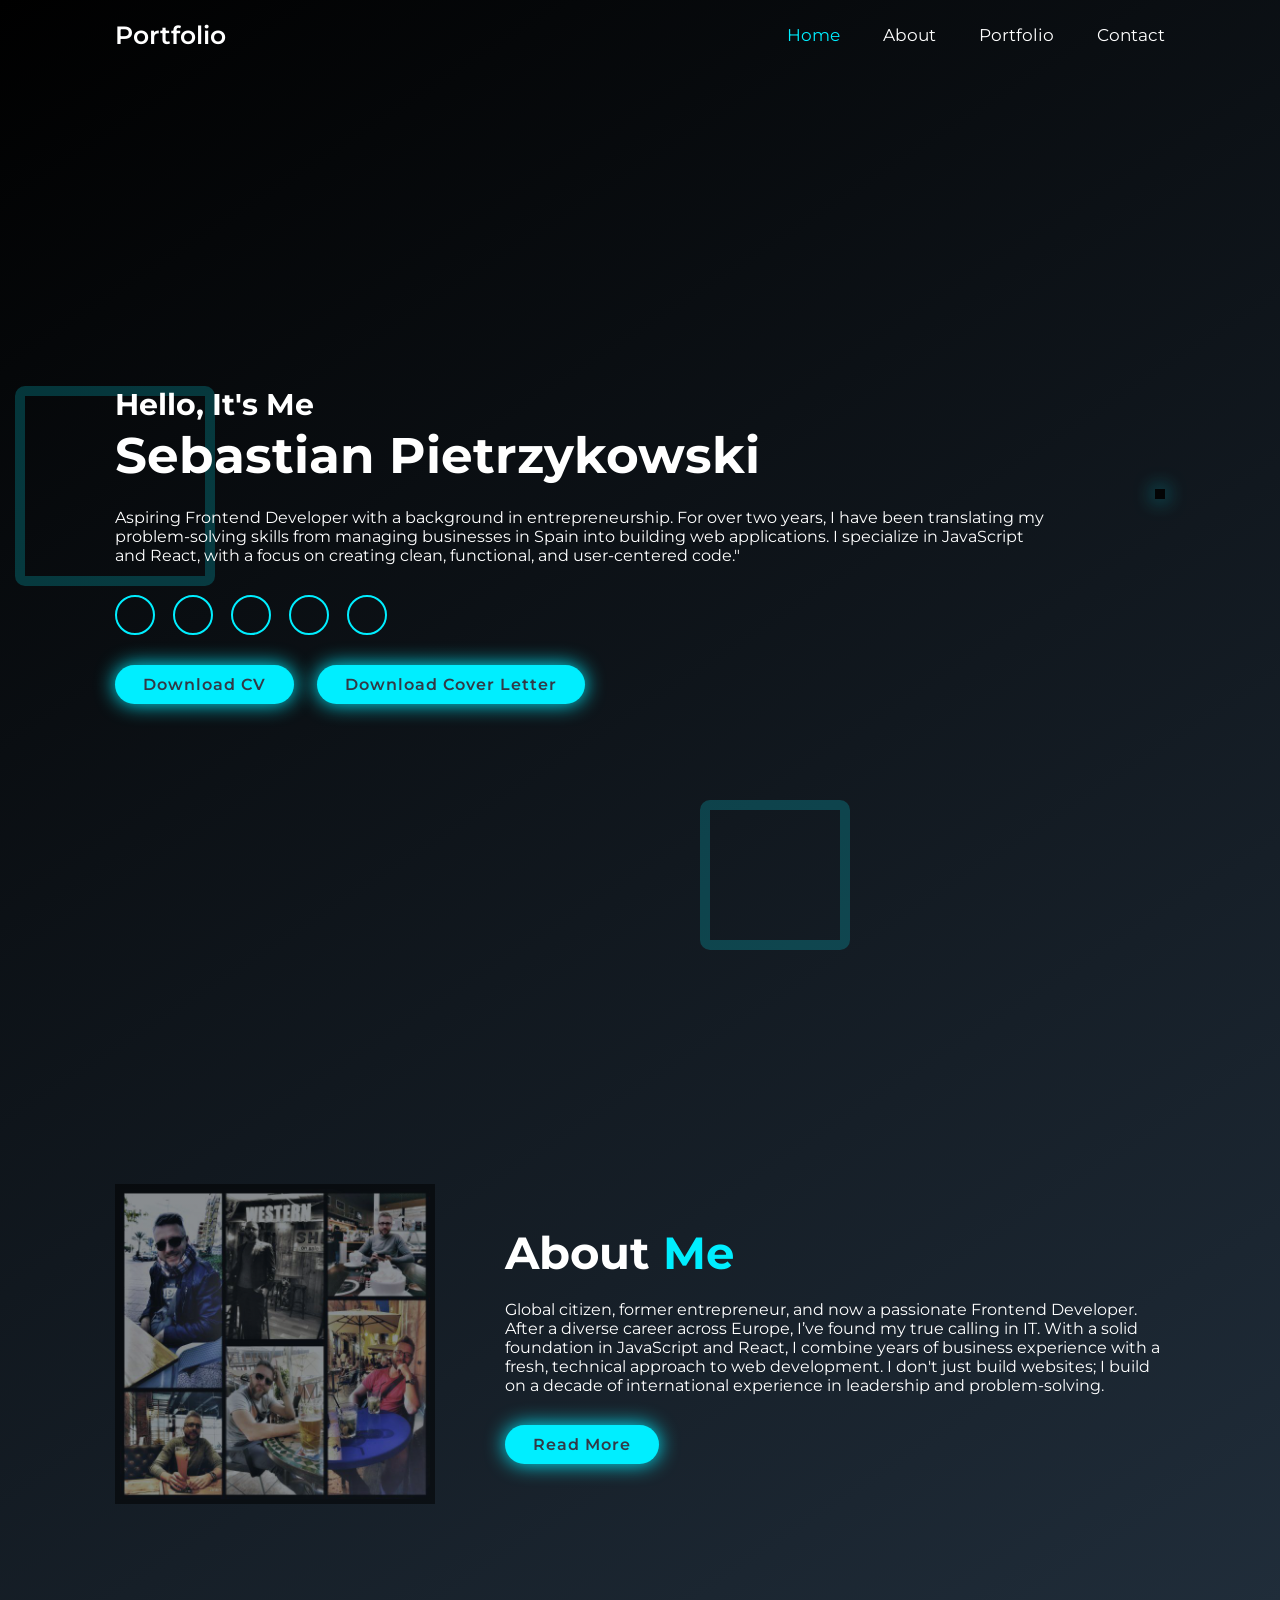
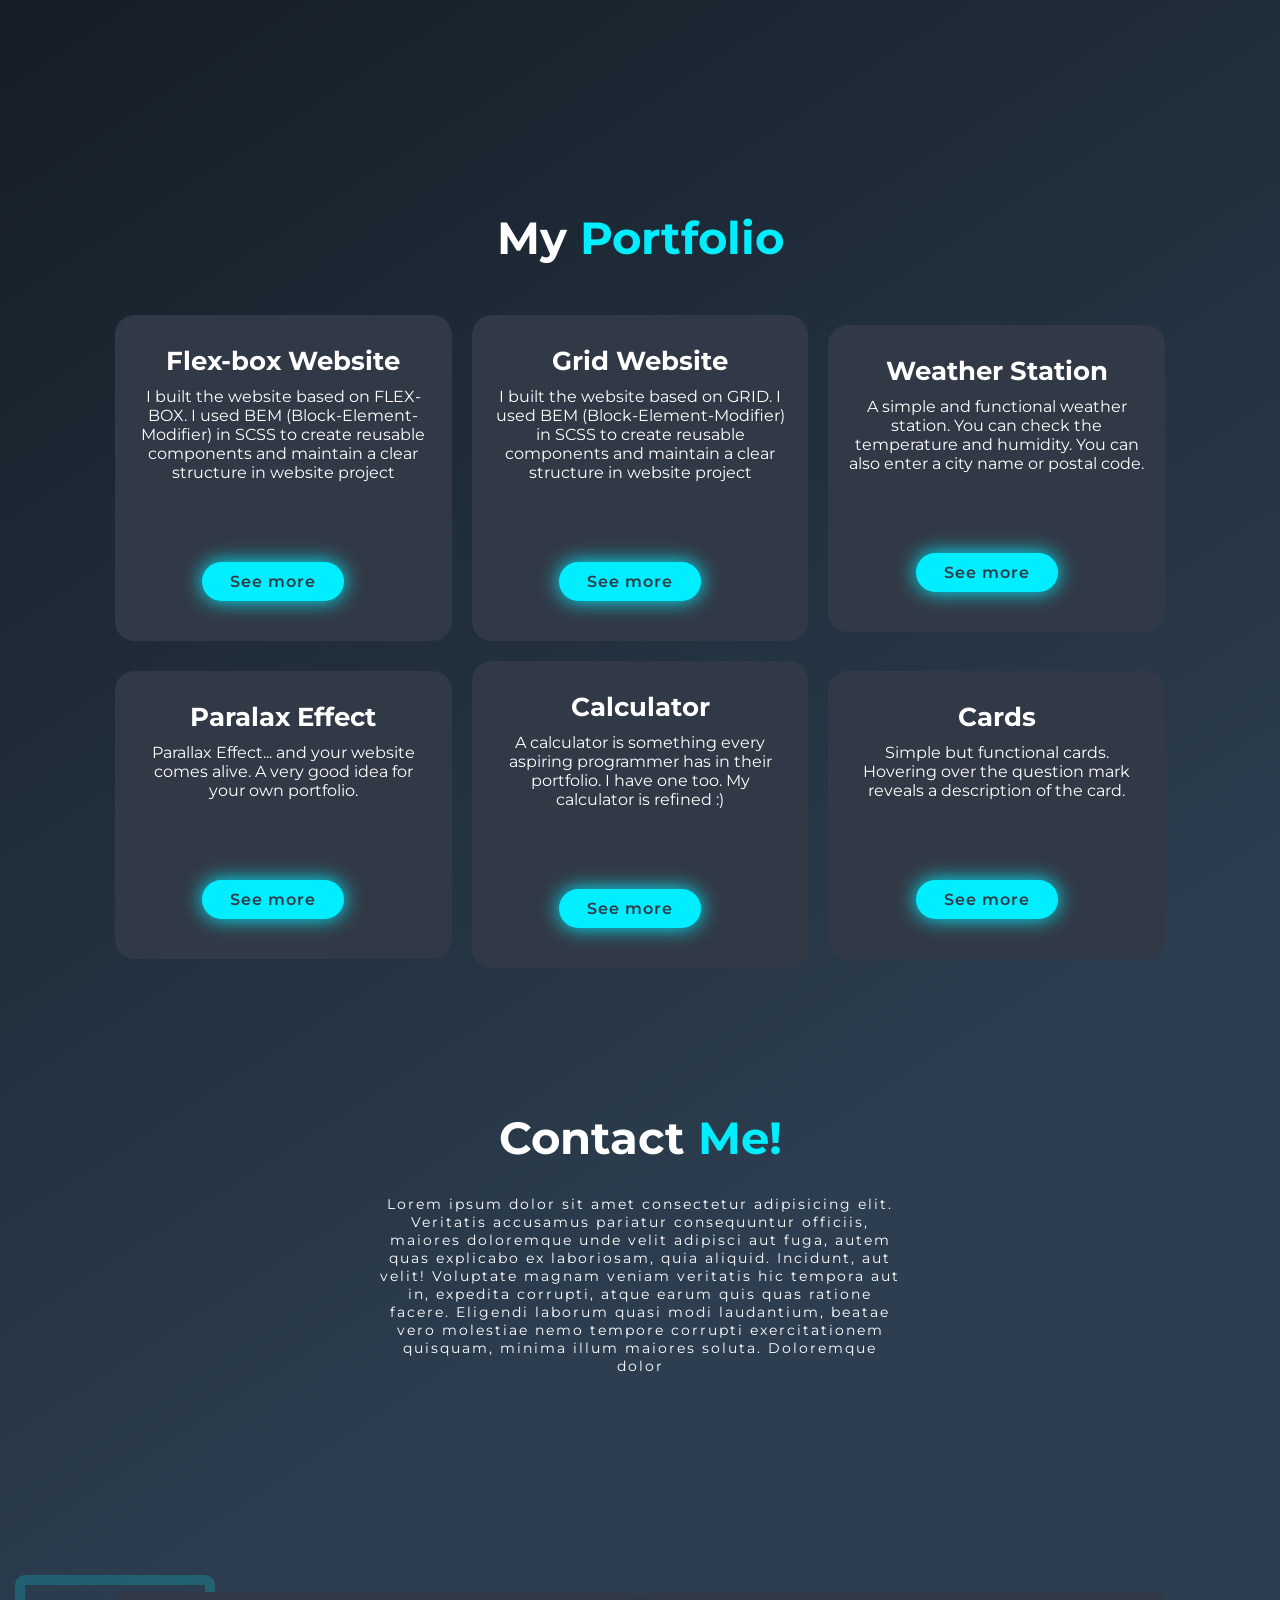
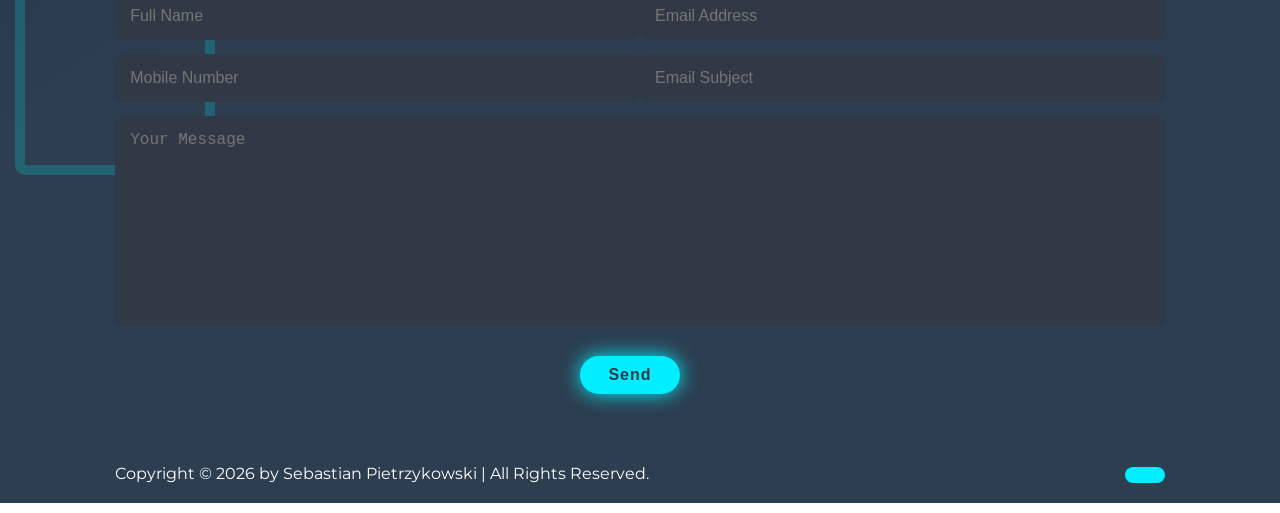
==== index.html @ 69b30933 "portfolio" ====
<!DOCTYPE html>
<html lang="en">
	<head>
		<meta charset="UTF-8" />
		<meta name="viewport" content="width=device-width, initial-scale=1.0" />
		<title>Portfolio</title>
		<script src="https://kit.fontawesome.com/02b621b881.js" crossorigin="anonymous"></script>
		<link rel="stylesheet" href="./style.css" />
		<link rel="preconnect" href="https://fonts.googleapis.com" />
		<link rel="preconnect" href="https://fonts.gstatic.com" crossorigin />
		<link
			href="https://fonts.googleapis.com/css2?family=Cinzel:wght@400;700&family=Dancing+Script&family=Montserrat:wght@400;700&family=Raleway:wght@200;400;700;900&display=swap"
			rel="stylesheet" />
	</head>
	<body>
		<header class="header">
			<a href="#" class="logo">Portfolio</a>

			<nav class="navbar">
				<a href="#home" class="active">Home</a>
				<a href="#about">About</a>
				<a href="#projects">Portfolio</a>
				<a href="#contact">Contact</a>
			</nav>
		</header>

		<section class="home" id="home">
			<div class="home-content">
				<div class="animatet-theme"></div>
				<h3>Hello, It's Me</h3>
				<h1>Sebastian Pietrzykowski</h1>
				<!-- <h2>I'm <span class="super-text"></span></h2> -->
				<p>
					Aspiring Frontend Developer with a background in entrepreneurship. For over two years, I have been translating
					my problem-solving skills from managing businesses in Spain into building web applications. I specialize in
					JavaScript and React, with a focus on creating clean, functional, and user-centered code."
				</p>
				<div class="social-media">
					<a href="https://web.whatsapp.com/"><i class="fa-brands fa-whatsapp"></i></a>
					<a href="#"><i class="fa-solid fa-phone"></i></a>
					<a href="https://mail.google.com/..."><i class="fa-regular fa-envelope"></i></a>
					<a href="https://www.linkedin.com/in/sebastian-pietrzykowski-24718a302/"><i
							class="fa-brands fa-linkedin"></i></a>
					<a href="https://github.com/Sebpie0203"><i class="fa-brands fa-github"></i></a>
				</div>
				<a href="./download_CV/Sebastian_Pietrzykowski_CV.pdf" class="btn">Download CV</a>
				<a href="./download_CV/Sebastrian Pietrzykowski Cover_Letter.pdf" class="btn">Download Cover Letter</a>
			</div>
			<div class="home-img">
				<img src="./images/portfolio_Sebastian.jpg" alt="" />
			</div>
		</section>

		<section class="about" id="about">
			<div class="about-img">
				<img src="./images/portfolio_img_one.jpg" alt="" />
			</div>
			<i class="fa-regular fa-star fa-rotate-270 fa-2xl"></i>
			<div class="about-content">
				<h2 class="heading">About <span>Me</span></h2>
				<p>
					Global citizen, former entrepreneur, and now a passionate Frontend Developer. After a diverse career across
					Europe, I’ve found my true calling in IT. With a solid foundation in JavaScript and React, I combine years of
					business experience with a fresh, technical approach to web development. I don't just build websites; I build
					on a decade of international experience in leadership and problem-solving.</p>

				<a href="#" class="btn">Read More</a>
			</div>
		</section>

		<section class="projects" id="projects">
			<h2 class="heading">My <span>Portfolio</span></h2>

			<i class="fa-regular fa-star fa-rotate-270 fa-2xl"></i>
			<div class="projects-container">
				<div class="projects-box">
					<div class="animatet-theme-projects"></div>
					<!-- miejsce na ikone -->
					<h3>Flex-box Website</h3>
					<p>
						I built the website based on FLEX-BOX. I used BEM (Block-Element-Modifier) in SCSS to create reusable
						components and maintain a clear structure in website project
					</p>
					<a href="./projects/website_flex-box/index.html" class="btn">See more</a>
				</div>
				<div class="projects-box">
					<!-- miejsce na ikone -->
					<h3>Grid Website</h3>
					<p>
						I built the website based on GRID. I used BEM (Block-Element-Modifier) in SCSS to create reusable components
						and maintain a clear structure in website project
					</p>
					<a href="./projects/grid_website/index.html" class="btn">See more</a>
				</div>
				<div class="projects-box">
					<!-- miejsce na ikone -->
					<h3>Weather Station</h3>
					<p>
						A simple and functional weather station. You can check the temperature and humidity. You can also enter a
						city name or postal code.
					</p>
					<a href="./projects/weather station/index.html" class="btn">See more</a>
				</div>
				<div class="projects-box">
					<!-- miejsce na ikone -->
					<h3>Paralax Effect</h3>
					<p>
						Parallax Effect... and your website comes alive. A very good idea for your own portfolio.
					</p>
					<a href="./projects/Paralax_effect/index.html" class="btn">See more</a>
				</div>
				<div class="projects-box">
					<!-- miejsce na ikone -->
					<h3>Calculator</h3>
					<p>
						A calculator is something every aspiring programmer has in their portfolio. I have one too. My calculator is
						refined :)
					</p>
					<a href="./projects/Calculator/index.html" class="btn">See more</a>
				</div>
				<div class="projects-box">
					<!-- miejsce na ikone -->
					<h3>Cards</h3>
					<p>
						Simple but functional cards. Hovering over the question mark reveals a description of the card.
					</p>
					<a href="./projects/Cards/index.html" class="btn">See more</a>
				</div>
			</div>
		</section>

		<section class="contact" id="contact">
			<h2 class="heading">Contact <span>Me!</span></h2>
			<p class="contact-text">Lorem ipsum dolor sit amet consectetur adipisicing elit. Veritatis accusamus pariatur
				consequuntur officiis, maiores doloremque unde velit adipisci aut fuga, autem quas explicabo ex laboriosam, quia
				aliquid. Incidunt, aut velit! Voluptate magnam veniam veritatis hic tempora aut in, expedita corrupti, atque
				earum quis quas ratione facere. Eligendi laborum quasi modi laudantium, beatae vero molestiae nemo tempore
				corrupti exercitationem quisquam, minima illum maiores soluta. Doloremque dolor </p>
			<div class="animatet-theme"></div>
			<form class="contact-action" action="#">
				<div class="input-box">
					<input type="text" placeholder="Full Name " name="" id="" />
					<input type="email" placeholder="Email Address" name="" id="" />
				</div>
				<div class="input-box">
					<input type="number" placeholder="Mobile Number" name="" id="" />
					<input type="text" placeholder="Email Subject" name="" id="" />
				</div>
				<textarea name="" id="#" cols="30" rows="10" placeholder="Your Message"></textarea>
				<input type="submit" value="Send" class="btn" />
			</form>
		</section>

		<footer class="footer">
			<div class="footer-text">
				<p>Copyright &copy; 2026 by Sebastian Pietrzykowski | All Rights Reserved.</p>
			</div>

			<div class="footer-icon-top">
				<a href="#home"><i class="fa-solid fa-arrow-up"></i></a>
			</div>
		</footer>

		<script src="https://unpkg.com/typed.js@2.0.16/dist/typed.umd.js"></script>


		<script src="./scrypt.js"></script>
	</body>
</html>
---- style.css ----
@keyframes squere {
	form {
		transform: rotate(0);
	}

	to {
		transform: rotate(360deg);
	}
}

@keyframes squere-two {
	form {
		transform: rotate(0);
	}

	to {
		transform: rotate(-360deg);
	}
}

@keyframes floatImage {
	0% {
		transform: translateY(0);
	}

	50% {
		transform: translateY(-2.4rem);
	}

	100% {
		transform: translateY(0);
	}
}

* {
	margin: 0;
	padding: 0;
	box-sizing: border-box;
	text-decoration: none;
	border: none;
	outline: none;
	scroll-behavior: smooth;
}

:root {
	--bg-color: background-color: #000000;
	background-image: linear-gradient(147deg, #000000 0%, #2c3e50 74%);
	--second-bg-color: #323946;
	--text-color: #fff;
	--main-color: #0ef;
}

html {
	font-size: 62.5%;
	overflow-x: hidden;
}

body {
	background-color: var(--bg-color);
	color: var(--text-color);
	font-family: 'Montserrat', sans-serif;
}

.animatet-theme-projects {
	position: absolute;
	top: 800px;
	left: 700px;
	height: 150px;
	width: 150px;
	/* margin-left: 400px; */
	border: 10px solid var(--main-color);
	border-radius: 10px;
	background-color: transparent;
	opacity: 20%;
	z-index: -10;
	animation: squere 90s ease infinite;

}
.animatet-theme-about {
	position: absolute;
	top: 1500px;
	left: 50px;
	height: 1200px;
	width: 1200px;
	/* margin-left: 400px; */
	border: 10px solid var(--main-color);
	border-radius: 10px;
	background-color: transparent;
	opacity: 20%;
	z-index: -10;
	animation: squere-two 120s ease infinite;
}

.animatet-theme {
	position: relative;
	top: 200px;
	left: -100px;
	height: 200px;
	width: 200px;
	/* margin-left: 400px; */
	border: 10px solid var(--main-color);
	border-radius: 10px;
	background-color: transparent;
	opacity: 20%;
	z-index: -10;
	animation: squere 120s ease infinite;
}

section {
	min-height: 100vh;
	padding: 1rem 9% 2rem;
}

.header {
	position: fixed;
	top: 0;
	left: 0;
	width: 100%;
	padding: 2rem 9%;
	background: var(--bg-color);
	display: flex;
	justify-content: space-between;
	align-items: center;
	z-index: 100;
}

.header.sticky {
	border-block-start: 1rem solid rgba(0, 0, 0, .2);
}

.logo {
	font-size: 2.5rem;
	color: var(--text-color);
	font-weight: 600;
	cursor: default;
}

.navbar a {
	font-size: 1.7rem;
	color: var(--text-color);
	margin-left: 4rem;
	transition: color 0.3s;
}

.navbar a:hover,
.navbar a.active {
	color: var(--main-color);
}

.menu-icon {
	font-size: 3.6rem;
	color: var(--text-color);
	display: none;
}

.home {
	width: 100%;
	display: flex;
	justify-content: center;
	align-items: center;
}

.home-img img {
	position: relative;
	top: 5rem;
	left: auto;
	width: 25vw;
	box-shadow: 0 0 2rem var(--main-color);
	border: 5px solid black;
	/* border-radius: 50%; */
	opacity: .8;
	animation: floatImage 4s ease-in-out infinite;
}

.home-content h3 {
	font-size: 3rem;
	font-weight: 700;
	/* padding-top: 50px; */
}

.home-content h3:nth-of-type(2) {
	margin-bottom: 2rem;
}

span {
	color: var(--main-color);
}

.home-content h1 {
	font-size: 5rem;
	font-weight: 700;
	line-height: 1.3;
	margin-bottom: 2rem;
}

.home-content p {
	font-size: 1.6rem;
	margin-right: 100px;
}

.social-media a {
	display: inline-flex;
	justify-content: center;
	align-items: center;
	width: 4rem;
	height: 4rem;
	background: transparent;
	border: 0.2rem solid var(--main-color);
	border-radius: 50%;
	font-size: 2rem;
	color: var(--main-color);
	margin: 3rem 1.5rem 3rem 0;
	transition: background 0.3s, color 0.3s, box-shadow 0.3s;
}

.social-media a:hover {
	background: var(--main-color);
	color: var(--second-bg-color);
	box-shadow: 0 0 1rem var(--main-color);
}

.btn {
	display: inline-block;
	padding: 1rem 2.8rem;
	background: var(--main-color);
	color: var(--second-bg-color);
	border-radius: 4rem;
	box-shadow: 0 0 2rem var(--main-color);
	font-size: 1.6rem;
	font-weight: 600;
	letter-spacing: 0.1rem;
	margin-right: 20px;
	margin-top: 0 auto;
	align-items: center;
	transition: box-shadow 0.6s ease;
}

.btn:hover {
	box-shadow: none;
}

.about {
	display: flex;
	justify-content: center;
	align-items: center;
	gap: 2rem;
	background: var(--bg-color);
}

.about-img img {
	width: 25vw;
	margin-right: 5rem;
	border: .5em solid black;
	opacity: .5;
	/* border-radius: 50%; */

}

.about .fa-regular {
	position: absolute;
	top: 1300px;
	left: 800px;
	color: var(--main-color);
	font-size: 500px;
	opacity: 20%;
	z-index: -10;
	animation: squere-two 500s ease infinite;
}

.heading {
	text-align: center;
	font-size: 4.5rem;
}

.about-content h2 {

	text-align: left;
	line-height: 1.2;
}

.about-content h3 {
	font-size: 2.6rem;
}

.about-content p {
	font-size: 1.6rem;
	margin: 2rem 0 3rem;
}

.projects h2 {
	position: relative;
	margin-bottom: 5rem;
}

.projects-container {
	display: flex;
	justify-content: center;
	align-items: center;
	flex-wrap: wrap;
	gap: 2rem;
}

.projects .fa-regular {
	position: absolute;
	top: 0;
	/* left: 300px; */
	color: var(--main-color);
	font-size: 150px;
	opacity: 3%;
	z-index: -10;
	animation: squere-two 60s ease infinite;

}

.projects-container .projects-box {
	/* height: 100%; */
	flex: 1 1 30rem;
	background: var(--second-bg-color);
	padding: 3rem 2rem 4rem;
	border-radius: 2rem;
	border: 0.2rem solid var(--bg-color);
	text-align: center;
	transition: 0.3s ease;
}

/* .projects-container .projects-box:hover {
	border: .2em solid var(--main-color);
	transform: scale(1.05);
} */
/* stylowanie ikon */
.projects-box i {
	font-size: 7rem;
	color: var(--main-color);
}

.projects-box h3 {
	font-size: 2.6rem;
}

.projects-box p {
	font-size: 1.6rem;
	margin: 1rem 0 3rem;
	padding-bottom: 50px;
}

.contact h2 {
	margin-bottom: 3rem;
}

.contact form {
	/* min-width: 70rem; */
	margin: 1rem auto;
	text-align: center;
	margin-bottom: 3rem;
}

.contact form .input-box {
	display: flex;
	justify-content: space-between;
	flex-wrap: wrap;
}

.contact form .input-box input,
.contact form textarea {
	width: 100%;
	padding: 1.5rem;
	font-size: 1.6rem;
	color: var(--text-color);
	background: var(--second-bg-color);
	border-radius: 0.8rem;
	margin: 0.7rem 0;

}

.contact form .input-box input {
	width: 50%;
}

.contact form textarea {
	resize: none;
}

.contact form .btn {
	margin-top: 2rem;
	cursor: pointer;
}
.contact-text {
	width: 50%;
	margin: 0 auto;
	text-align: center;
	font-size: 1.4rem;
	letter-spacing: 2px;
}

.footer {
	display: flex;
	justify-content: space-between;
	align-items: center;
	flex-wrap: wrap;
	padding: 2em 9%;
	background: var(--bg-color);
}

.footer-text p {
	font-size: 1.6rem;
}

.footer-icon-top a {
	display: inline-flex;
	justify-content: center;
	align-items: center;
	width: 4rem;
	padding: 0.8rem;
	background: var(--main-color);
	border-radius: .8rem;
	transition: box-shadow 0 0 1rem var(--main-color);
}

.footer-icon-top a i {
	font-size: 2.4rem;
	color: var(--second-bg-color);
}

@media (max-width: 1200px) {
	html {
		font-size: 55%;
	}
	.about .fa-regular {
		left: 100px;
		font-size: 400px;
	}
	.contact-text {
		text-align: center;
		font-size: 1.4rem;
	}
}

@media (max-width: 991px) {
	.header {
		padding: 2rem 3%;
	}
	
	section {
		padding: 10rem 3% 2rem;
	}
	
	.home {
		flex-direction: column;
	}

	.projects {
		padding-top: 7rem;
	}

	.footer {
		padding: 2rem 3%;
	}
	.animatet-theme-projects {
		left: 100px;
	}
	.about .fa-regular {
		top: 1900px;
		left: 100px;
		font-size: 300px;
	}
	.contact-text {
		font-size: 1.4rem;
		padding: 0;
		padding-top: 30px;
	}
}

@media (max-width: 768px) {
	#menu-icon {
		display: block;
	}

	.navbar {
		position: absolute;
		top: 100%;
		left: 0;
		width: 100%;
		padding: 1rem 3%;
		background: var(--bg-color);
		border-top: .1rem solid rgba(0, 0, 0, .2);
		box-shadow: 0 .5rem 1rem rgba(0, 0, 0, .2);
		display: none;
	}

	.navbar.active {
		display: block;
	}

	.navbar a {
		display: block;
		font-size: 2rem;
		margin: 3rem 0;
	}

	.about .fa-regular {
		left: 100px;
		font-size: 200px;
	}
	.home {
		flex-direction: column;
		display: flex;
	}

	.home-content h3 {
		font-size: 2.6rem;
	}

	.home-content h1 {
		font-size: 5rem;
	}

	.home-img img {
		width: 70vw;
		margin-top: 4rem;
	}

	.about {
		flex-direction: column-reverse;
	}

	.about img {
		width: 70vw;
		margin-top: 4rem;
	}

	.projects h2 {
		margin-bottom: 3rem;
	}
	.contact-text {
		padding: 0;
	}
	
}

@media (max-width: 450px) {
	.animatet-theme-projects {
		left: 200px;
		top: 100px;
	}
	.about .fa-regular {
		left: 100px;
		font-size: 200px;
	}
	.btn {
		margin-bottom: 10px;
	}
	.animatet-theme {
		background-color: rosybrown;
	}

	.contact form .input-box input {
		width: 100%;
	}
	.contact form .btn {
		display: flex;
		justify-content: center;
		align-items: center;
	}
	.contact-text {
		padding: 0;
		font-size: 1.3rem;
	}
	.footer {
		flex-direction: column-reverse;
	}
	.footer-text {
		padding-top: 20px;
		text-align: center;
	}
}
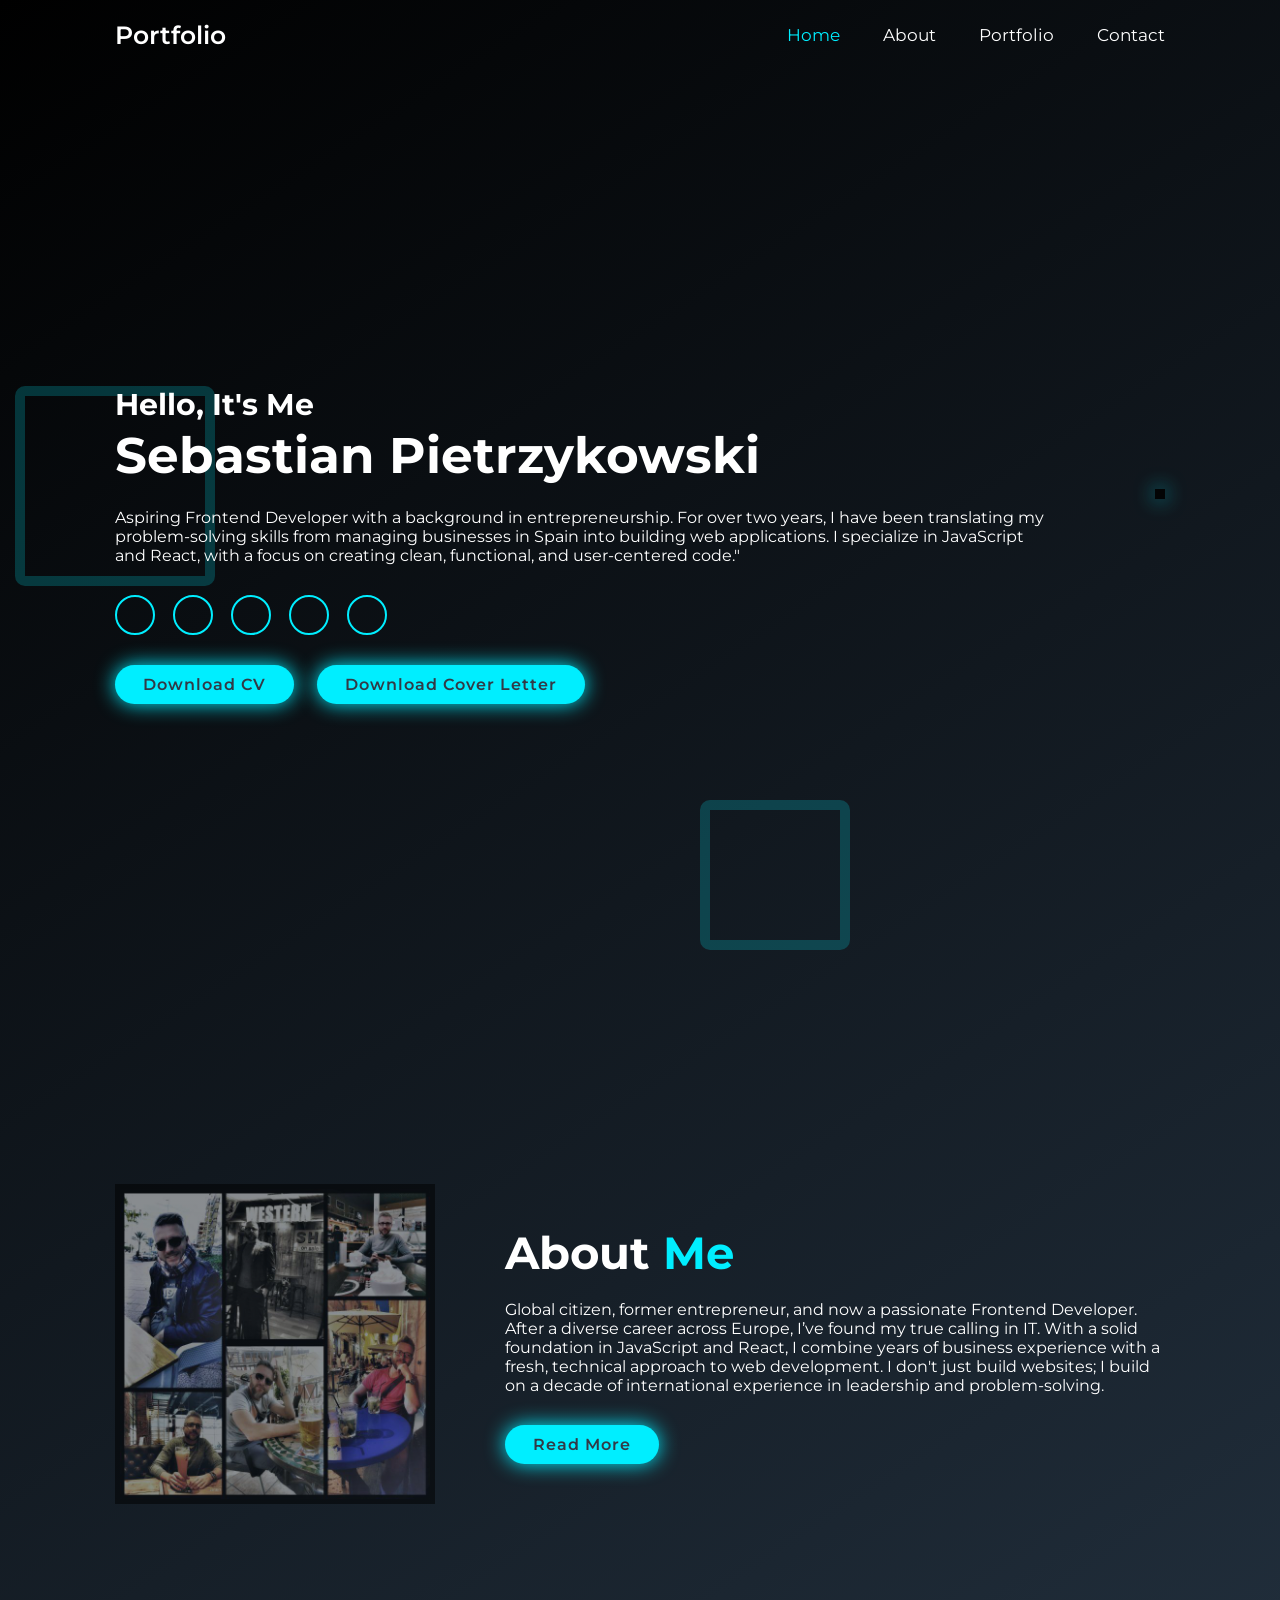
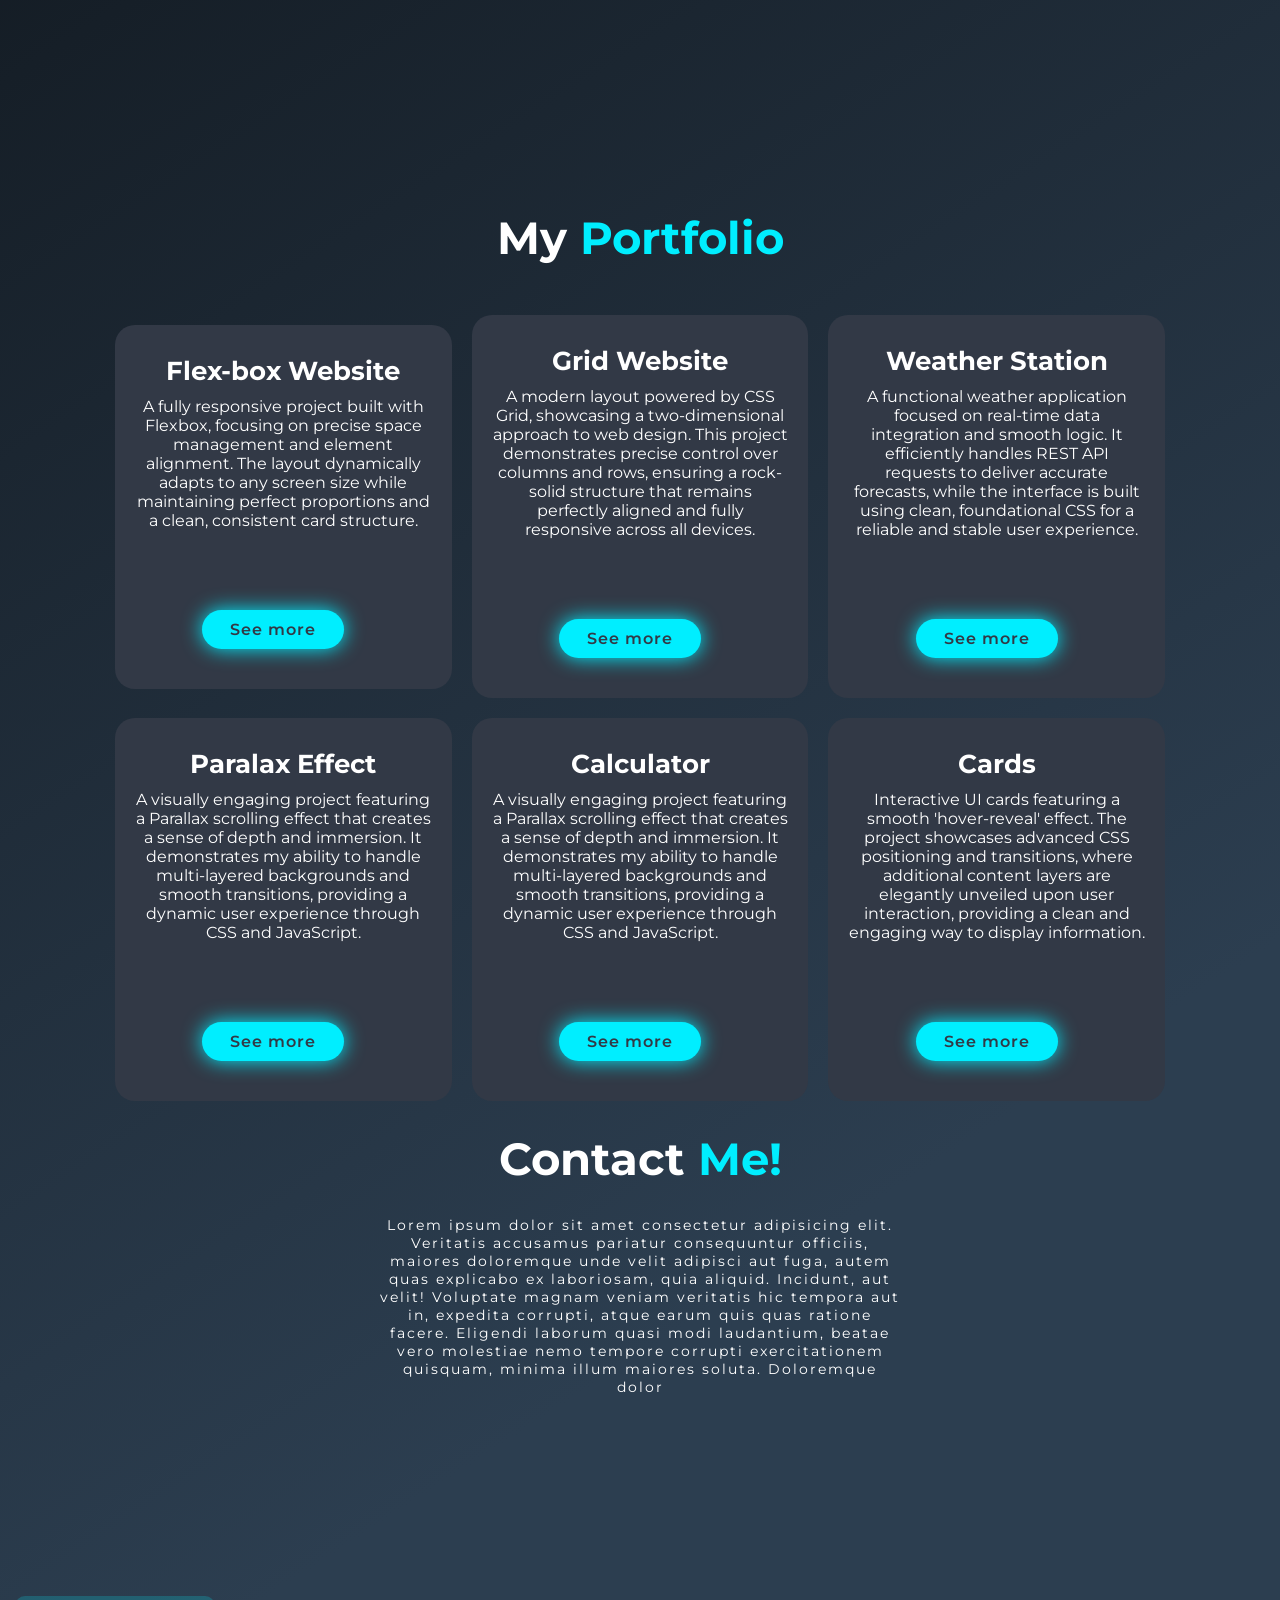
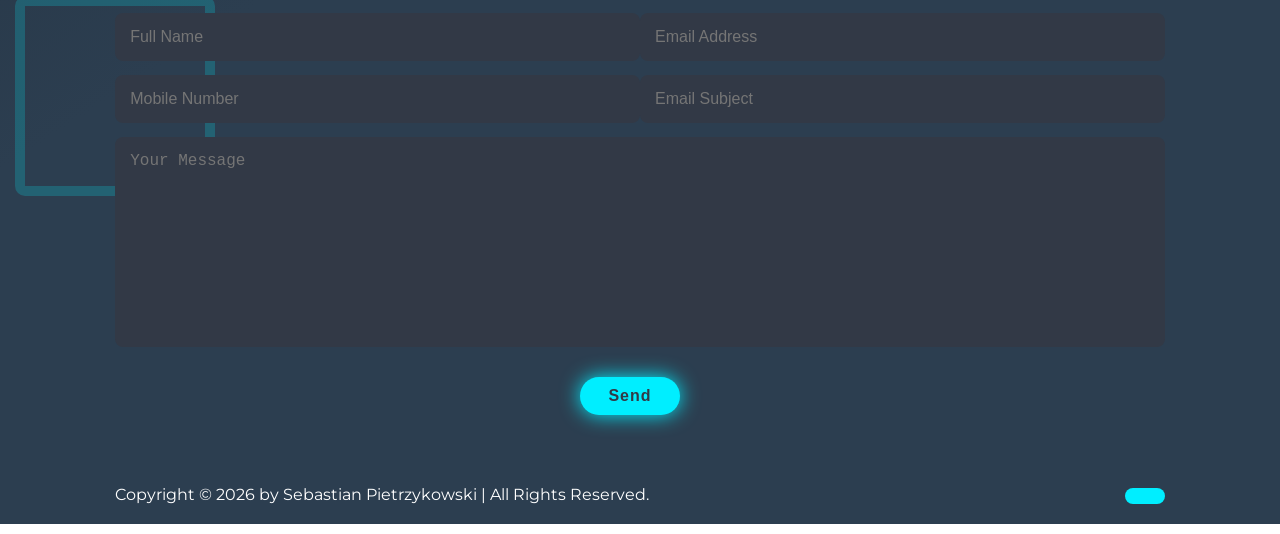
==== commit 1d88590a: "docs: update project descriptions in portfolio for better clarity or style: refine project cards and" ====
--- a/index.html
+++ b/index.html
@@ -78,8 +78,9 @@
 					<!-- miejsce na ikone -->
 					<h3>Flex-box Website</h3>
 					<p>
-						I built the website based on FLEX-BOX. I used BEM (Block-Element-Modifier) in SCSS to create reusable
-						components and maintain a clear structure in website project
+						A fully responsive project built with Flexbox, focusing on precise space management and element alignment.
+						The layout dynamically adapts to any screen size while maintaining perfect proportions and a clean,
+						consistent card structure.
 					</p>
 					<a href="./projects/website_flex-box/index.html" class="btn">See more</a>
 				</div>
@@ -87,8 +88,9 @@
 					<!-- miejsce na ikone -->
 					<h3>Grid Website</h3>
 					<p>
-						I built the website based on GRID. I used BEM (Block-Element-Modifier) in SCSS to create reusable components
-						and maintain a clear structure in website project
+						A modern layout powered by CSS Grid, showcasing a two-dimensional approach to web design. This project
+						demonstrates precise control over columns and rows, ensuring a rock-solid structure that remains perfectly
+						aligned and fully responsive across all devices.
 					</p>
 					<a href="./projects/grid_website/index.html" class="btn">See more</a>
 				</div>
@@ -96,8 +98,9 @@
 					<!-- miejsce na ikone -->
 					<h3>Weather Station</h3>
 					<p>
-						A simple and functional weather station. You can check the temperature and humidity. You can also enter a
-						city name or postal code.
+						A functional weather application focused on real-time data integration and smooth logic. It efficiently
+						handles REST API requests to deliver accurate forecasts, while the interface is built using clean,
+						foundational CSS for a reliable and stable user experience.
 					</p>
 					<a href="./projects/weather station/index.html" class="btn">See more</a>
 				</div>
@@ -105,7 +108,9 @@
 					<!-- miejsce na ikone -->
 					<h3>Paralax Effect</h3>
 					<p>
-						Parallax Effect... and your website comes alive. A very good idea for your own portfolio.
+						A visually engaging project featuring a Parallax scrolling effect that creates a sense of depth and
+						immersion. It demonstrates my ability to handle multi-layered backgrounds and smooth transitions, providing
+						a dynamic user experience through CSS and JavaScript.
 					</p>
 					<a href="./projects/Paralax_effect/index.html" class="btn">See more</a>
 				</div>
@@ -113,8 +118,9 @@
 					<!-- miejsce na ikone -->
 					<h3>Calculator</h3>
 					<p>
-						A calculator is something every aspiring programmer has in their portfolio. I have one too. My calculator is
-						refined :)
+						A visually engaging project featuring a Parallax scrolling effect that creates a sense of depth and
+						immersion. It demonstrates my ability to handle multi-layered backgrounds and smooth transitions, providing
+						a dynamic user experience through CSS and JavaScript.
 					</p>
 					<a href="./projects/Calculator/index.html" class="btn">See more</a>
 				</div>
@@ -122,7 +128,9 @@
 					<!-- miejsce na ikone -->
 					<h3>Cards</h3>
 					<p>
-						Simple but functional cards. Hovering over the question mark reveals a description of the card.
+						Interactive UI cards featuring a smooth 'hover-reveal' effect. The project showcases advanced CSS
+						positioning and transitions, where additional content layers are elegantly unveiled upon user interaction,
+						providing a clean and engaging way to display information.
 					</p>
 					<a href="./projects/Cards/index.html" class="btn">See more</a>
 				</div>
--- a/style.css
+++ b/style.css
@@ -313,14 +313,15 @@
 }
 
 .projects-container .projects-box {
-	/* height: 100%; */
 	flex: 1 1 30rem;
+	/* height: 400px; */
 	background: var(--second-bg-color);
 	padding: 3rem 2rem 4rem;
 	border-radius: 2rem;
 	border: 0.2rem solid var(--bg-color);
 	text-align: center;
 	transition: 0.3s ease;
+	
 }
 
 /* .projects-container .projects-box:hover {
